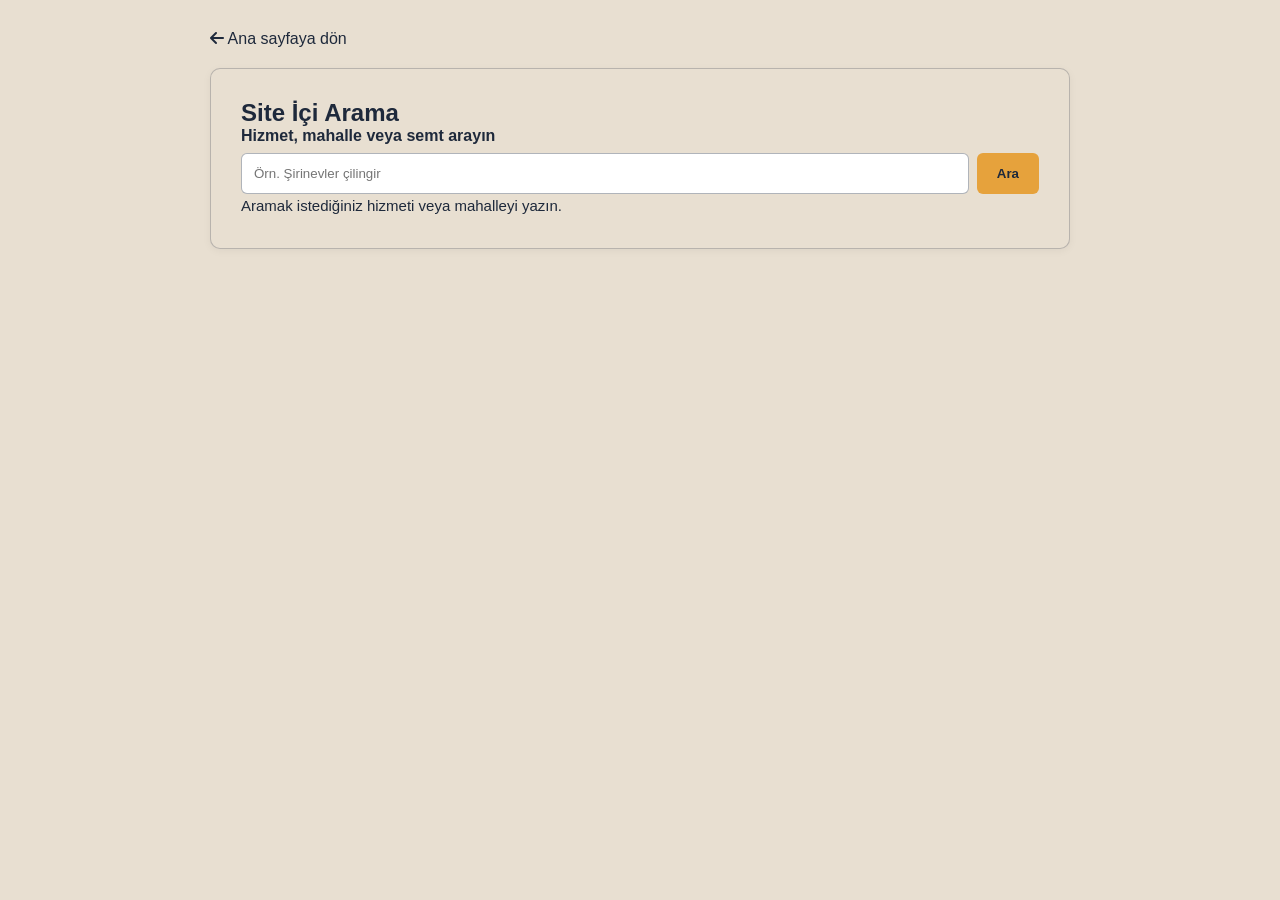
==== arama.html @ 0997a935 "Add site search Co-authored-by: Copilot <223556219+Copilot@users.noreply.github.com>" ====
<!DOCTYPE html>
<html lang="tr">
<head>
    <meta charset="UTF-8">
    <meta name="viewport" content="width=device-width, initial-scale=1.0">
    <meta name="description" content="Bahçelievler Çilingir-Oto Anahtar hizmet ve bölge araması.">
    <title>Site İçi Arama | Bahçelievler Çilingir-Oto Anahtar</title>
    <link rel="stylesheet" href="https://cdnjs.cloudflare.com/ajax/libs/font-awesome/6.4.0/css/all.min.css">
    <link rel="stylesheet" href="css/style.css">
</head>
<body>
    <main class="search-page">
        <a class="search-page-back" href="index.html"><i class="fa-solid fa-arrow-left" aria-hidden="true"></i> Ana sayfaya dön</a>
        <section class="content-box">
            <h1>Site İçi Arama</h1>
            <form class="site-search-page-form" action="arama.html" method="get">
                <label for="searchInput">Hizmet, mahalle veya semt arayın</label>
                <div>
                    <input id="searchInput" name="q" type="search" placeholder="Örn. Şirinevler çilingir" autocomplete="off">
                    <button type="submit">Ara</button>
                </div>
            </form>
            <p id="searchSummary"></p>
            <div id="searchResults" class="search-results"></div>
        </section>
    </main>
    <script>
        const searchItems = [
            ['Kapı açma', 'Bahçelievler acil çilingir, Şirinevler, Soğanlı, Hürriyet ve Yenibosna kapı açma hizmeti.', 'hizmet-detay.html?service=kapi-acma'],
            ['Kilit değişim ve onarım', 'Bahçelievler kilit değişimi, kilit tamiri ve güvenli kapı kilidi yenileme.', 'hizmet-detay.html?service=kilit-degisim-onarim'],
            ['Anahtar kopyalama', 'Bahçelievler anahtar kopyalama, yedek anahtar ve anahtar çoğaltma.', 'hizmet-detay.html?service=anahtar-kopyalama'],
            ['Oto anahtar', 'Şirinevler, Soğanlı ve Yenibosna oto anahtar, immobilizer ve araç kumandası.', 'hizmet-detay.html?service=oto-anahtar'],
            ['Kepenk kumandası', 'Kepenk kumandası kopyalama ve programlama hizmeti.', 'hizmet-detay.html?service=kepenk-kumandasi'],
            ['Garaj kumandası', 'Garaj kumandası kopyalama ve eşleştirme hizmeti.', 'hizmet-detay.html?service=garaj-kumandasi'],
            ['Çelik kasa', 'Çelik kasa açma ve kasa kilidi değişimi hizmeti.', 'hizmet-detay.html?service=celik-kasa'],
            ['Bahçelievler hizmet bölgeleri', 'Bahçelievler, Şirinevler, Soğanlı, Hürriyet, Çobançeşme, Kocasinan, Siyavuşpaşa, Yenibosna ve Zafer mahalleleri.', 'hizmet-bolgeleri.html']
        ];
        const params = new URLSearchParams(window.location.search);
        const query = (params.get('q') || '').trim();
        const normalizedQuery = query.toLocaleLowerCase('tr-TR');
        const results = searchItems.filter(([title, text]) => `${title} ${text}`.toLocaleLowerCase('tr-TR').includes(normalizedQuery));
        const input = document.getElementById('searchInput');
        const summary = document.getElementById('searchSummary');
        const resultBox = document.getElementById('searchResults');
        input.value = query;
        if (!query) {
            summary.textContent = 'Aramak istediğiniz hizmeti veya mahalleyi yazın.';
        } else if (!results.length) {
            summary.textContent = `"${query}" için sonuç bulunamadı.`;
        } else {
            summary.textContent = `"${query}" için ${results.length} sonuç bulundu.`;
            results.forEach(([title, text, url]) => {
                const article = document.createElement('article');
                article.innerHTML = `<h2><a href="${url}">${title}</a></h2><p>${text}</p>`;
                resultBox.appendChild(article);
            });
        }
    </script>
</body>
</html>
---- css/style.css ----
:root {
    --color-menu: #1e293b;
    --color-taupe: #e8dfd1;
    --color-accent: #e6a23c;
}

/* --- GENEL AYARLAR --- */
* {
    box-sizing: border-box;
    margin: 0;
    padding: 0;
    font-family: 'Segoe UI', Tahoma, Geneva, Verdana, sans-serif;
}

body {
    display: flex;
    min-height: 100vh;
    background-color: var(--color-taupe);
    color: var(--color-menu);
}

/* --- MOBİL ÜST BAR & HAMBURGER MENÜ (Varsayılan olarak gizli) --- */
.mobile-header {
    display: none;
    position: fixed;
    top: 0;
    left: 0;
    width: 100%;
    height: 60px;
    background-color: var(--color-menu);
    color: var(--color-taupe);
    align-items: center;
    justify-content: space-between;
    padding: 0 20px;
    z-index: 1000;
    box-shadow: 0 2px 10px rgba(0,0,0,0.15);
}

.mobile-header .mobile-logo {
    font-size: 18px;
    font-weight: bold;
    color: var(--color-accent);
}

.mobile-toggle-btn {
    display: inline-flex;
    align-items: center;
    gap: 7px;
    background: none;
    border: none;
    color: var(--color-taupe);
    font-size: 24px;
    cursor: pointer;
    padding: 5px;
}

.mobile-toggle-btn span {
    font-size: 15px;
    font-weight: 700;
}

/* --- SOL MENÜ (SIDEBAR) --- */
.sidebar {
    width: 260px;
    background-color: var(--color-menu);
    color: var(--color-taupe);
    position: fixed;
    top: 0;
    left: 0;
    height: 100vh;
    display: flex;
    flex-direction: column;
    box-shadow: 2px 0 10px rgba(0,0,0,0.1);
    z-index: 900;
    transition: transform 0.3s ease, width 0.3s ease;
}

.logo-container {
    padding: 25px 20px;
    text-align: center;
    border-bottom: 1px solid rgba(232, 223, 209, 0.2);
}

.nav-menu {
    list-style: none;
    margin-top: 20px;
    flex-grow: 1;
}

.nav-menu li a {
    display: flex;
    align-items: center;
    padding: 15px 25px;
    color: var(--color-taupe);
    text-decoration: none;
    font-size: 15px;
    transition: all 0.3s ease;
}

.nav-menu li a i {
    margin-right: 12px;
    width: 20px;
    text-align: center;
}

.nav-menu li a:hover, 
.nav-menu li a.active {
    background-color: rgba(0, 0, 0, 0.2);
    color: var(--color-accent);
    border-left: 4px solid var(--color-accent);
}

.service-submenu {
    display: none;
    list-style: none;
    background-color: rgba(0, 0, 0, 0.14);
}

.nav-services.open .service-submenu {
    display: block;
}

.nav-services {
    position: relative;
}

.service-submenu-toggle {
    position: absolute;
    top: 0;
    right: 12px;
    width: 42px;
    height: 50px;
    border: 0;
    background: transparent;
    color: var(--color-taupe);
    cursor: pointer;
    font-size: 13px;
}

.service-submenu-toggle:hover,
.nav-services.open .service-submenu-toggle {
    color: var(--color-accent);
}

.service-submenu-toggle i {
    transition: transform 0.2s ease;
}

.nav-services.open .service-submenu-toggle i {
    transform: rotate(180deg);
}

.service-submenu a {
    padding: 9px 18px 9px 57px !important;
    font-size: 13px !important;
    border-left: 0 !important;
}

.service-submenu a:hover,
.service-submenu a.active {
    color: var(--color-accent);
    background-color: rgba(0, 0, 0, 0.16);
}

/* --- ANA İÇERİK ALANI --- */
.main-content {
    margin-left: 260px;
    flex-grow: 1;
    display: flex;
    flex-direction: column;
    min-height: 100vh;
    width: calc(100% - 260px);
    transition: margin-left 0.3s ease, width 0.3s ease;
}

.content-body {
    padding: 30px;
    flex-grow: 1;
}

/* --- SAYFA BAŞLIK / SLİDER ALANI --- */
.page-banner {
    width: 100%;
    min-height: 250px;
    background: var(--color-menu);
    border-radius: 12px;
    color: var(--color-taupe);
    display: flex;
    flex-direction: column;
    justify-content: center;
    align-items: center;
    text-align: center;
    padding: 30px 20px;
    box-shadow: 0 4px 15px rgba(0,0,0,0.08);
    margin-bottom: 30px;
}

.page-banner h1 {
    font-size: clamp(22px, 5vw, 34px);
    margin-bottom: 10px;
    color: var(--color-accent);
}

.page-banner p {
    font-size: clamp(14px, 3vw, 16px);
    max-width: 600px;
    opacity: 0.9;
}

.home-banner-logo {
    display: block;
    width: min(52%, 260px);
    max-height: 100px;
    object-fit: contain;
}

.home-content {
    padding: 0;
}

.home-heading {
    display: flex;
    align-items: center;
    justify-content: center;
    gap: 14px;
    padding: 18px 20px;
    background: var(--color-menu);
    color: var(--color-accent);
    text-align: center;
}

.home-heading-content {
    display: flex;
    align-items: center;
    gap: 18px;
}

.home-heading h1 {
    font-size: clamp(21px, 3.2vw, 38px);
    letter-spacing: 0.055em;
    text-shadow: 1px 2px 0 rgba(0, 0, 0, 0.35);
}

.home-heading-call {
    display: inline-flex;
    align-items: center;
    gap: 7px;
    flex: 0 0 auto;
    padding: 10px 16px;
    border-radius: 999px;
    background: var(--color-accent);
    color: var(--color-menu);
    font-size: 15px;
    font-weight: 700;
    border: 0;
    cursor: pointer;
    text-decoration: none;
    box-shadow: 0 3px 8px rgba(0, 0, 0, 0.3);
    transition: transform 0.2s ease, filter 0.2s ease;
}

.site-search-form {
    display: inline-flex;
    align-items: center;
    gap: 5px;
}

.site-search-form[hidden] {
    display: none;
}

.site-search-form input {
    width: min(230px, 30vw);
    padding: 10px 12px;
    border: 0;
    border-radius: 999px;
    color: var(--color-menu);
    outline: none;
}

.site-search-form button {
    display: grid;
    width: 36px;
    height: 36px;
    place-items: center;
    border: 0;
    border-radius: 50%;
    background: var(--color-accent);
    color: var(--color-menu);
    cursor: pointer;
}

.sr-only {
    position: absolute;
    width: 1px;
    height: 1px;
    overflow: hidden;
    clip: rect(0, 0, 0, 0);
    white-space: nowrap;
}

.search-page {
    width: min(900px, 100%);
    margin: 0 auto;
    padding: 30px 20px;
}

.search-page-back {
    display: inline-block;
    margin-bottom: 20px;
    color: var(--color-menu);
    text-decoration: none;
}

.site-search-page-form label {
    display: block;
    margin-bottom: 8px;
    font-weight: 600;
}

.site-search-page-form > div {
    display: flex;
    gap: 8px;
}

.site-search-page-form input {
    flex: 1;
    padding: 12px;
    border: 1px solid rgba(30, 41, 59, 0.35);
    border-radius: 6px;
}

.site-search-page-form button {
    padding: 0 20px;
    border: 0;
    border-radius: 6px;
    background: var(--color-accent);
    color: var(--color-menu);
    font-weight: 700;
    cursor: pointer;
}

.search-results article {
    padding: 16px 0;
    border-top: 1px solid rgba(30, 41, 59, 0.2);
}

.search-results h2 {
    margin-bottom: 6px;
    font-size: 19px;
}

.search-results h2 a {
    color: var(--color-menu);
}

.home-heading-call:hover,
.home-heading-call:focus-visible {
    transform: translateY(-2px);
    filter: brightness(1.08);
}

.home-heading-key {
    display: inline-block;
    width: clamp(120px, 13vw, 190px);
    height: clamp(88px, 10vw, 132px);
    object-fit: contain;
    animation: key-float 1.8s ease-in-out infinite;
}

@keyframes key-float {
    0%, 100% {
        transform: rotate(-18deg) translateY(0);
    }
    50% {
        transform: rotate(18deg) translateY(-5px);
    }
}

.image-slider {
    position: relative;
    flex: 0 0 auto;
    width: 100%;
    height: clamp(300px, 42vw, 500px);
    overflow: hidden;
    border: 3px solid var(--color-accent);
    border-radius: 12px;
    box-shadow: 0 4px 12px rgba(30, 41, 59, 0.16);
}

.home-slider {
    width: 100%;
    height: auto;
    overflow: visible;
    border: 0;
    border-radius: 0;
    box-shadow: none;
}

.image-slider-stage {
    position: relative;
    width: 100%;
    height: clamp(300px, 42vw, 520px);
    overflow: hidden;
    background: var(--color-menu);
    touch-action: pan-y;
}

.image-slide {
    position: absolute;
    inset: 0;
    opacity: 0;
    transition: opacity 0.8s ease;
    z-index: 1;
}

.image-slide.active {
    opacity: 1;
    z-index: 2;
}

.image-slide::after {
    position: absolute;
    inset: 0;
    background: rgba(30, 41, 59, 0.2);
    content: "";
}

.image-slide img {
    display: block;
    width: 100%;
    height: 100%;
    object-fit: cover;
}

.image-slide-caption {
    display: none;
    width: min(680px, 100%);
    color: var(--color-menu);
}

.image-slide-caption.active {
    display: block;
}

.image-slide-caption h1 {
    margin-bottom: 10px;
    color: var(--color-menu);
    font-size: clamp(26px, 4vw, 48px);
}

.image-slide-caption p {
    color: var(--color-menu);
    font-size: clamp(15px, 2vw, 20px);
    line-height: 1.5;
}

.image-slider-info {
    display: flex;
    align-items: center;
    justify-content: space-between;
    gap: 30px;
    padding: 24px 6%;
    background: var(--color-taupe);
    border-bottom: 1px solid rgba(30, 41, 59, 0.18);
}

.home-slider-actions {
    display: flex;
    flex-wrap: wrap;
    gap: 10px;
    justify-content: flex-end;
    flex: 0 0 auto;
}

.home-slider-actions .emergency-whatsapp,
.home-slider-actions .emergency-call {
    min-width: 0;
    padding: 12px 18px;
    font-size: 14px;
}

.slider-arrow {
    position: absolute;
    top: 50%;
    z-index: 4;
    display: grid;
    width: 46px;
    height: 46px;
    place-items: center;
    border: 1px solid rgba(232, 223, 209, 0.7);
    border-radius: 50%;
    background: rgba(30, 41, 59, 0.72);
    color: var(--color-taupe);
    cursor: pointer;
    transform: translateY(-50%);
    transition: background-color 0.2s ease, color 0.2s ease;
}

.slider-arrow:hover,
.slider-arrow:focus-visible {
    background: var(--color-accent);
    color: var(--color-menu);
}

.slider-arrow-prev {
    left: 20px;
}

.slider-arrow-next {
    right: 20px;
}

.image-slider-content {
    position: relative;
    z-index: 3;
    display: flex;
    height: 100%;
    align-items: center;
    justify-content: center;
    padding: 20px;
    pointer-events: none;
}

.image-slider-content span {
    margin-bottom: 0;
    color: var(--color-taupe);
    font-size: 13px;
    font-weight: 600;
    text-align: center;
}

/* --- ORTAK İÇERİK KARTLARI --- */
.content-box {
    background-color: var(--color-taupe);
    padding: 30px;
    border-radius: 10px;
    box-shadow: 0 2px 8px rgba(0,0,0,0.05);
    border: 1px solid rgba(30, 41, 59, 0.24);
}

.content-box h2 {
    color: var(--color-menu);
    margin-bottom: 15px;
    font-size: clamp(18px, 4vw, 24px);
}

.area-subtitle {
    margin-top: 30px;
    padding-top: 24px;
    border-top: 1px solid rgba(30, 41, 59, 0.24);
}

.content-box p {
    color: var(--color-menu);
    line-height: 1.6;
    font-size: 15px;
}

.service-card {
    background-color: var(--color-taupe);
    border: 1px solid rgba(30, 41, 59, 0.24);
    border-radius: 10px;
    padding: 22px;
}

.service-card-link {
    display: block;
    color: inherit;
    text-decoration: none;
    transition: transform 0.2s ease, box-shadow 0.2s ease;
}

.service-card-link:hover,
.service-card-link:focus-visible {
    transform: translateY(-3px);
    box-shadow: 0 5px 14px rgba(30, 41, 59, 0.14);
}

.service-card-image {
    width: calc(100% + 44px);
    height: 150px;
    margin: -22px -22px 18px;
    overflow: hidden;
    background: rgba(30, 41, 59, 0.08);
}

.service-card-image img {
    display: block;
    width: 100%;
    height: 100%;
    object-fit: cover;
}

.service-detail-image {
    width: 100%;
    height: 240px;
    margin-bottom: 24px;
    overflow: hidden;
    border-radius: 10px;
    background: rgba(30, 41, 59, 0.08);
}

.service-detail-image img {
    display: block;
    width: 100%;
    height: 100%;
    object-fit: cover;
}

.service-card > i {
    color: var(--color-accent);
    font-size: 24px;
    margin-bottom: 14px;
}

.service-card h3 {
    color: var(--color-menu);
    font-size: 17px;
    margin-bottom: 8px;
}

.service-card p,
.content-box p.service-note {
    font-size: 14px;
}

.service-note {
    margin-top: 20px;
    padding-top: 16px;
    border-top: 1px solid rgba(30, 41, 59, 0.24);
}

.contact-link {
    display: inline-flex;
    align-items: center;
    gap: 10px;
    margin-top: 20px;
    padding: 12px 16px;
    border-radius: 8px;
    background-color: var(--color-accent);
    color: var(--color-menu);
    font-weight: 600;
    text-decoration: none;
    transition: background-color 0.2s ease;
}

.contact-link:hover {
    filter: brightness(0.94);
}

.emergency-whatsapp {
    display: inline-flex;
    align-items: center;
    justify-content: center;
    gap: 12px;
    min-width: 260px;
    padding: 16px 24px;
    border-radius: 10px;
    background-color: #25d366;
    color: #fff;
    font-size: 17px;
    font-weight: 700;
    text-decoration: none;
    box-shadow: 0 4px 12px rgba(37, 211, 102, 0.25);
    transition: transform 0.2s ease, filter 0.2s ease;
}

.emergency-actions {
    display: flex;
    width: min(100%, 360px);
    flex-direction: column;
    align-items: stretch;
    gap: 10px;
}

.emergency-call {
    display: inline-flex;
    align-items: center;
    justify-content: center;
    gap: 12px;
    min-width: 260px;
    padding: 14px 24px;
    border: 2px solid var(--color-menu);
    border-radius: 10px;
    background-color: var(--color-taupe);
    color: var(--color-menu);
    font-size: 17px;
    font-weight: 700;
    text-decoration: none;
    transition: transform 0.2s ease, filter 0.2s ease;
}

.emergency-call:hover,
.emergency-call:focus-visible {
    transform: translateY(-2px);
    filter: brightness(0.94);
}

.emergency-panel {
    display: flex;
    flex-direction: column;
    align-items: center;
    justify-content: center;
    gap: 24px;
}

.business-photo-link {
    display: block;
    flex: 0 0 220px;
    width: 220px;
    height: 220px;
    overflow: hidden;
    border: 3px solid var(--color-accent);
    border-radius: 12px;
    box-shadow: 0 4px 12px rgba(30, 41, 59, 0.16);
}

.business-photo-link img {
    display: block;
    width: 100%;
    height: 100%;
    object-fit: cover;
    transition: transform 0.25s ease;
}

.business-photo-link:hover img,
.business-photo-link:focus-visible img {
    transform: scale(1.05);
}

.emergency-whatsapp i {
    font-size: 24px;
}

.emergency-whatsapp:hover,
.emergency-whatsapp:focus-visible {
    transform: translateY(-2px);
    filter: brightness(0.94);
}

.business-details-heading {
    margin-top: 28px;
}

.business-details {
    display: grid;
    grid-template-columns: repeat(2, minmax(0, 1fr));
    gap: 14px 22px;
    margin-top: 18px;
}

.business-details p {
    display: flex;
    align-items: flex-start;
    gap: 10px;
    color: var(--color-menu);
}

.business-details i {
    flex: 0 0 18px;
    margin-top: 3px;
    color: var(--color-accent);
    text-align: center;
}

.business-details a {
    color: var(--color-menu);
    font-weight: 600;
    text-decoration: none;
}

.business-details a:hover {
    text-decoration: underline;
}

.district-grid {
    display: grid;
    grid-template-columns: repeat(4, minmax(0, 1fr));
    gap: 12px;
    margin-top: 22px;
}

.district-grid details {
    border: 1px solid rgba(30, 41, 59, 0.18);
    border-radius: 8px;
    background-color: #f2eadf;
    color: var(--color-menu);
    overflow: hidden;
}

.district-grid summary {
    display: flex;
    min-height: 48px;
    align-items: center;
    justify-content: space-between;
    padding: 12px 14px;
    cursor: pointer;
    font-size: 14px;
    font-weight: 600;
    list-style: none;
}

.district-grid summary::-webkit-details-marker {
    display: none;
}

.district-grid summary::after {
    color: var(--color-accent);
    content: "+";
    font-size: 20px;
    font-weight: 400;
}

.district-grid details[open] summary {
    border-color: var(--color-accent);
    color: var(--color-accent);
}

.district-grid details[open] summary::after {
    content: "−";
}

.district-grid details p {
    margin: 0;
    padding: 0 14px 14px;
    font-size: 13px;
}

.district-grid .district-call {
    position: relative;
    z-index: 1;
    display: inline-block;
    margin: 0 14px 14px;
    padding: 8px 12px;
    border-radius: 6px;
    background-color: var(--color-accent);
    color: var(--color-menu);
    cursor: pointer;
    font-weight: 700;
    pointer-events: auto;
    text-decoration: none;
}

.district-grid .district-call:hover,
.district-grid .district-call:focus-visible {
    filter: brightness(0.94);
}

.maps-photo-link {
    margin-top: 28px;
    padding-top: 22px;
    border-top: 1px solid rgba(30, 41, 59, 0.24);
}

.maps-photo-link h2 {
    margin-bottom: 10px;
}

.contact-map {
    overflow: hidden;
    margin-top: 24px;
    border: 1px solid rgba(30, 41, 59, 0.24);
    border-radius: 10px;
    box-shadow: 0 2px 8px rgba(0,0,0,0.08);
}

.contact-map iframe {
    display: block;
    width: 100%;
    min-height: 360px;
    border: 0;
}

.contact-fab {
    position: fixed;
    right: 30px;
    bottom: 30px;
    z-index: 1000;
    display: flex;
    width: 60px;
    height: 60px;
    align-items: center;
    justify-content: center;
    border-radius: 50%;
    background-color: var(--color-accent);
    color: var(--color-menu);
    font-size: 25px;
    box-shadow: 0 4px 12px rgba(0, 0, 0, 0.25);
    text-decoration: none;
    transition: transform 0.2s ease, background-color 0.2s ease;
}

.contact-fab:hover {
    transform: scale(1.08);
    filter: brightness(0.94);
}

.contact-fab i {
    position: relative;
    z-index: 1;
    animation: phone-ring 1.2s ease-in-out infinite;
}

.contact-fab::before,
.contact-fab::after {
    position: absolute;
    inset: 0;
    border: 2px solid var(--color-accent);
    border-radius: 50%;
    content: "";
    pointer-events: none;
    animation: call-wave 2.4s ease-out infinite;
}

.contact-fab::after {
    animation-delay: 1.2s;
}

@keyframes phone-ring {
    0%,
    35%,
    100% {
        transform: rotate(0deg);
    }

    10%,
    25% {
        transform: rotate(-14deg);
    }

    17% {
        transform: rotate(14deg);
    }
}

@keyframes call-wave {
    0% {
        opacity: 0.75;
        transform: scale(1);
    }

    100% {
        opacity: 0;
        transform: scale(1.8);
    }
}

.whatsapp-fab {
    position: fixed;
    left: 30px;
    bottom: 30px;
    z-index: 1000;
    display: flex;
    width: 60px;
    height: 60px;
    align-items: center;
    justify-content: center;
    border-radius: 50%;
    background-color: #25d366;
    color: #fff;
    font-size: 25px;
    box-shadow: 0 4px 12px rgba(0, 0, 0, 0.25);
    text-decoration: none;
    transition: transform 0.2s ease, filter 0.2s ease;
}

.whatsapp-fab:hover,
.whatsapp-fab:focus-visible {
    transform: scale(1.08);
    filter: brightness(0.94);
}

/* GRİD SİSTEMİ (Çoklu kart görünümleri için) */
.responsive-grid {
    display: grid;
    grid-template-columns: repeat(auto-fit, minmax(280px, 1fr));
    gap: 20px;
    margin-top: 20px;
}

/* --- WHATSAPP BUTONU --- */
.whatsapp-btn {
    position: fixed;
    bottom: 30px;
    right: 30px;
    background-color: var(--color-accent);
    color: var(--color-menu);
    width: 60px;
    height: 60px;
    border-radius: 50%;
    display: flex;
    justify-content: center;
    align-items: center;
    font-size: 30px;
    box-shadow: 0 4px 12px rgba(0,0,0,0.25);
    text-decoration: none;
    z-index: 1000;
    transition: transform 0.3s ease;
}

.whatsapp-btn:hover {
    transform: scale(1.1);
}

/* --- FOOTER --- */
footer {
    background-color: var(--color-menu);
    color: var(--color-taupe);
    text-align: center;
    padding: 20px;
    font-size: 14px;
    border-top: 1px solid rgba(232, 223, 209, 0.2);
}


/* ==========================================================================
   RESPONSIVE (DUYARLI) KIRILMA NOKTALARI (BREAKPOINTS)
   ========================================================================== */

/* 1. TABLET EKRANLAR (1024px ve altı) */
@media screen and (max-width: 1024px) {
    .sidebar {
        width: 220px;
    }
    .main-content {
        margin-left: 220px;
        width: calc(100% - 220px);
    }
    .content-body {
        padding: 20px;
    }
}

/* 2. KÜÇÜK TABLET & MOBİL EKRANLAR (768px ve altı) */
@media screen and (max-width: 768px) {
    .mobile-header {
        display: flex;
        position: fixed;
        top: 0;
        left: 0;
        width: 64px;
        height: 80px;
        flex-direction: column;
        justify-content: flex-start;
        gap: 8px;
        padding: 10px 5px;
        transition: width 0.3s ease;
    }

    .sidebar {
        top: 80px;
        left: 0;
        height: calc(100vh - 80px);
        width: 64px;
        overflow-x: hidden;
        transition: width 0.3s ease;
    }

    .sidebar.open {
        width: 260px;
    }

    .logo-container {
        display: none;
    }

    .mobile-header.menu-open {
        width: 260px;
    }

    .mobile-header.menu-open .mobile-logo {
        display: none;
    }

    .mobile-header.menu-open .mobile-toggle-btn {
        width: 64px;
        flex: 0 0 64px;
    }

    .mobile-toggle-btn {
        display: flex;
        flex-direction: column;
        align-items: center;
        justify-content: center;
        gap: 1px;
        width: 100%;
        min-height: 42px;
        padding: 0;
    }

    .mobile-toggle-btn span {
        display: block;
        font-size: 13px;
        line-height: 1;
    }

    .mobile-logo {
        display: flex;
        justify-content: center;
        align-items: center;
        width: 100%;
        min-height: 42px;
    }

    .mobile-logo img {
        width: 54px;
        max-height: 34px;
        object-fit: contain;
        transition: width 0.3s ease, max-height 0.3s ease;
    }

    .mobile-header.menu-open .mobile-logo img {
        width: 165px;
        max-height: 58px;
    }

    .nav-menu {
        margin-top: 110px;
        width: 100%;
    }

    .sidebar.open .logo-container {
        position: absolute;
        top: 10px;
        left: 0;
        display: block;
        width: 100%;
        padding: 12px 10px;
        border-bottom: 1px solid rgba(232, 223, 209, 0.2);
    }

    .sidebar.open .logo-container img {
        width: 100%;
        max-width: 240px;
        max-height: 72px;
    }

    .sidebar.open .nav-menu {
        margin-top: 110px;
    }

    .nav-menu li a {
        justify-content: flex-start;
        min-height: 52px;
        padding: 15px 22px;
        white-space: nowrap;
    }

    .nav-menu li a i {
        flex: 0 0 20px;
        margin-right: 0;
    }

    .nav-menu li a span {
        display: none;
    }

    .sidebar.open .nav-menu li a span {
        display: inline;
        margin-left: 12px;
    }

    .service-submenu a {
        padding-left: 54px !important;
    }

    .sidebar:not(.open) .service-submenu {
        display: none;
    }

    .sidebar:not(.open) .service-submenu-toggle {
        display: none;
    }

    .main-content {
        margin-left: 64px;
        margin-top: 0;
        width: calc(100% - 64px);
    }

    .contact-fab {
        width: 50px;
        height: 50px;
        right: 16px;
        bottom: 16px;
        font-size: 22px;
    }

    .whatsapp-fab {
        width: 50px;
        height: 50px;
        left: 80px;
        bottom: 16px;
        font-size: 22px;
    }

    .sidebar.open ~ .whatsapp-fab {
        left: 276px;
    }

    .content-body {
        padding: 0 15px 15px;
    }

    .home-content {
        padding: 0;
    }

    .home-heading {
        gap: 9px;
        padding: 14px 12px;
    }

    .home-heading-content {
        flex-direction: column;
        gap: 8px;
    }

    .home-heading h1 {
        font-size: clamp(14px, 4.2vw, 22px);
        letter-spacing: 0.035em;
    }

    .home-heading-call {
        padding: 8px 14px;
        font-size: 14px;
    }

    .home-heading-key {
        width: 104px;
        height: 78px;
    }

    .home-slider {
        height: auto;
    }

    .image-slider-stage {
        height: clamp(280px, 62vw, 460px);
    }

    .image-slide-caption {
        width: 100%;
    }

    .image-slider-info {
        align-items: flex-start;
        flex-direction: column;
        gap: 18px;
        padding: 20px 5%;
    }

    .home-slider-actions {
        width: 100%;
        justify-content: flex-start;
    }

    .page-banner {
        margin-bottom: 12px;
    }

    .home-banner {
        min-height: 110px;
        padding: 18px 15px;
    }

    .home-banner-logo {
        width: min(82%, 280px);
        max-height: 105px;
    }

    .nav-menu li a:hover,
    .nav-menu li a.active {
        border-left-width: 3px;
    }

    .responsive-grid {
        grid-template-columns: 1fr;
        gap: 14px;
    }

    .business-details {
        grid-template-columns: 1fr;
        gap: 12px;
    }

    .district-grid {
        grid-template-columns: repeat(2, minmax(0, 1fr));
    }
}

/* 3. KÜÇÜK MOBİL EKRANLAR (480px ve altı) */
@media screen and (max-width: 480px) {
    .page-banner {
        min-height: 180px;
        padding: 20px 15px;
    }

    .content-box {
        padding: 14px 15px 20px;
    }

    .home-banner {
        min-height: 90px;
        padding: 14px 12px;
    }

    .home-banner-logo {
        width: 90%;
        max-height: 80px;
    }

    .emergency-panel {
        flex-direction: column;
    }

    .district-grid {
        grid-template-columns: 1fr;
    }
}
/* --- LOGO GÖRSEL AYARLARI --- */
.logo-container a {
    display: flex;
    justify-content: center;
    align-items: center;
    width: 100%;
}

.logo-container img {
    width: 100%;
    max-width: 220px;
    max-height: 80px;
    object-fit: contain;
    transition: transform 0.2s ease;
}

.logo-container img:hover {
    transform: scale(1.03);
}
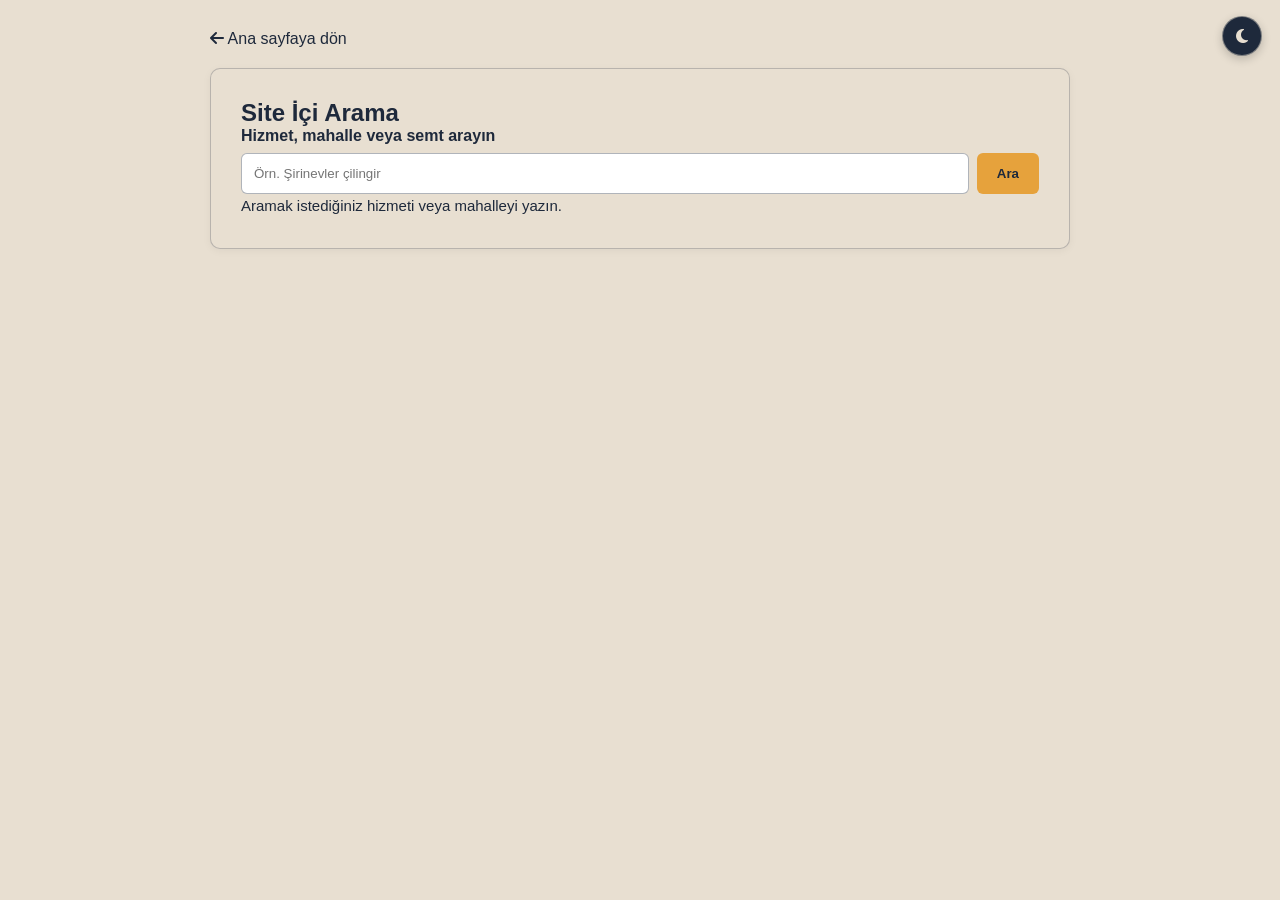
==== commit f54d9d02: "." ====
--- a/arama.html
+++ b/arama.html
@@ -1,4 +1,4 @@
-<!DOCTYPE html>
+﻿<!DOCTYPE html>
 <html lang="tr">
 <head>
     <meta charset="UTF-8">
@@ -6,9 +6,10 @@
     <meta name="description" content="Bahçelievler Çilingir-Oto Anahtar hizmet ve bölge araması.">
     <title>Site İçi Arama | Bahçelievler Çilingir-Oto Anahtar</title>
     <link rel="stylesheet" href="https://cdnjs.cloudflare.com/ajax/libs/font-awesome/6.4.0/css/all.min.css">
-    <link rel="stylesheet" href="css/style.css">
+    <link rel="stylesheet" href="css/style.css?v=20261104">
 </head>
 <body>
+    <button class="theme-toggle" id="themeToggle" type="button" aria-label="Gece modunu aç" aria-pressed="false"><i class="fa-solid fa-moon" aria-hidden="true"></i></button>
     <main class="search-page">
         <a class="search-page-back" href="index.html"><i class="fa-solid fa-arrow-left" aria-hidden="true"></i> Ana sayfaya dön</a>
         <section class="content-box">
@@ -24,6 +25,7 @@
             <div id="searchResults" class="search-results"></div>
         </section>
     </main>
+    <script src="js/theme.js"></script>
     <script>
         const searchItems = [
             ['Kapı açma', 'Bahçelievler acil çilingir, Şirinevler, Soğanlı, Hürriyet ve Yenibosna kapı açma hizmeti.', 'hizmet-detay.html?service=kapi-acma'],
--- a/css/style.css
+++ b/css/style.css
@@ -17,6 +17,63 @@
     min-height: 100vh;
     background-color: var(--color-taupe);
     color: var(--color-menu);
+}
+
+.theme-toggle {
+    position: fixed;
+    top: 16px;
+    right: 18px;
+    z-index: 1100;
+    display: grid;
+    width: 40px;
+    height: 40px;
+    place-items: center;
+    border: 1px solid rgba(232, 223, 209, 0.45);
+    border-radius: 50%;
+    background: var(--color-menu);
+    color: var(--color-taupe);
+    font-size: 16px;
+    cursor: pointer;
+    box-shadow: 0 3px 10px rgba(0, 0, 0, 0.2);
+    transition: transform 0.2s ease, background-color 0.2s ease, color 0.2s ease;
+}
+
+.theme-toggle:hover,
+.theme-toggle:focus-visible {
+    background: var(--color-accent);
+    color: var(--color-menu);
+    transform: translateY(-2px);
+}
+
+body.dark-mode {
+    background-color: #0f172a;
+    color: #e2e8f0;
+}
+
+body.dark-mode .main-content,
+body.dark-mode .image-slider-info,
+body.dark-mode .content-box,
+body.dark-mode .search-page {
+    background-color: #1e293b;
+}
+
+body.dark-mode .image-slide-caption,
+body.dark-mode .image-slide-caption h1,
+body.dark-mode .image-slide-caption p,
+body.dark-mode .content-box h2,
+body.dark-mode .content-box p,
+body.dark-mode .search-page,
+body.dark-mode .search-page-back,
+body.dark-mode .search-results h2 a {
+    color: #e2e8f0;
+}
+
+body.dark-mode .image-slider-info {
+    border-color: rgba(226, 232, 240, 0.18);
+}
+
+body.dark-mode .content-box {
+    border-color: rgba(226, 232, 240, 0.2);
 }
 
 /* --- MOBİL ÜST BAR & HAMBURGER MENÜ (Varsayılan olarak gizli) --- */
@@ -244,9 +301,11 @@
 .home-heading-call {
     display: inline-flex;
     align-items: center;
-    gap: 7px;
     flex: 0 0 auto;
-    padding: 10px 16px;
+    justify-content: center;
+    width: 42px;
+    height: 42px;
+    padding: 0;
     border-radius: 999px;
     background: var(--color-accent);
     color: var(--color-menu);
@@ -1223,8 +1282,8 @@
     }
 
     .home-heading-call {
-        padding: 8px 14px;
-        font-size: 14px;
+        width: 38px;
+        height: 38px;
     }
 
     .home-heading-key {
